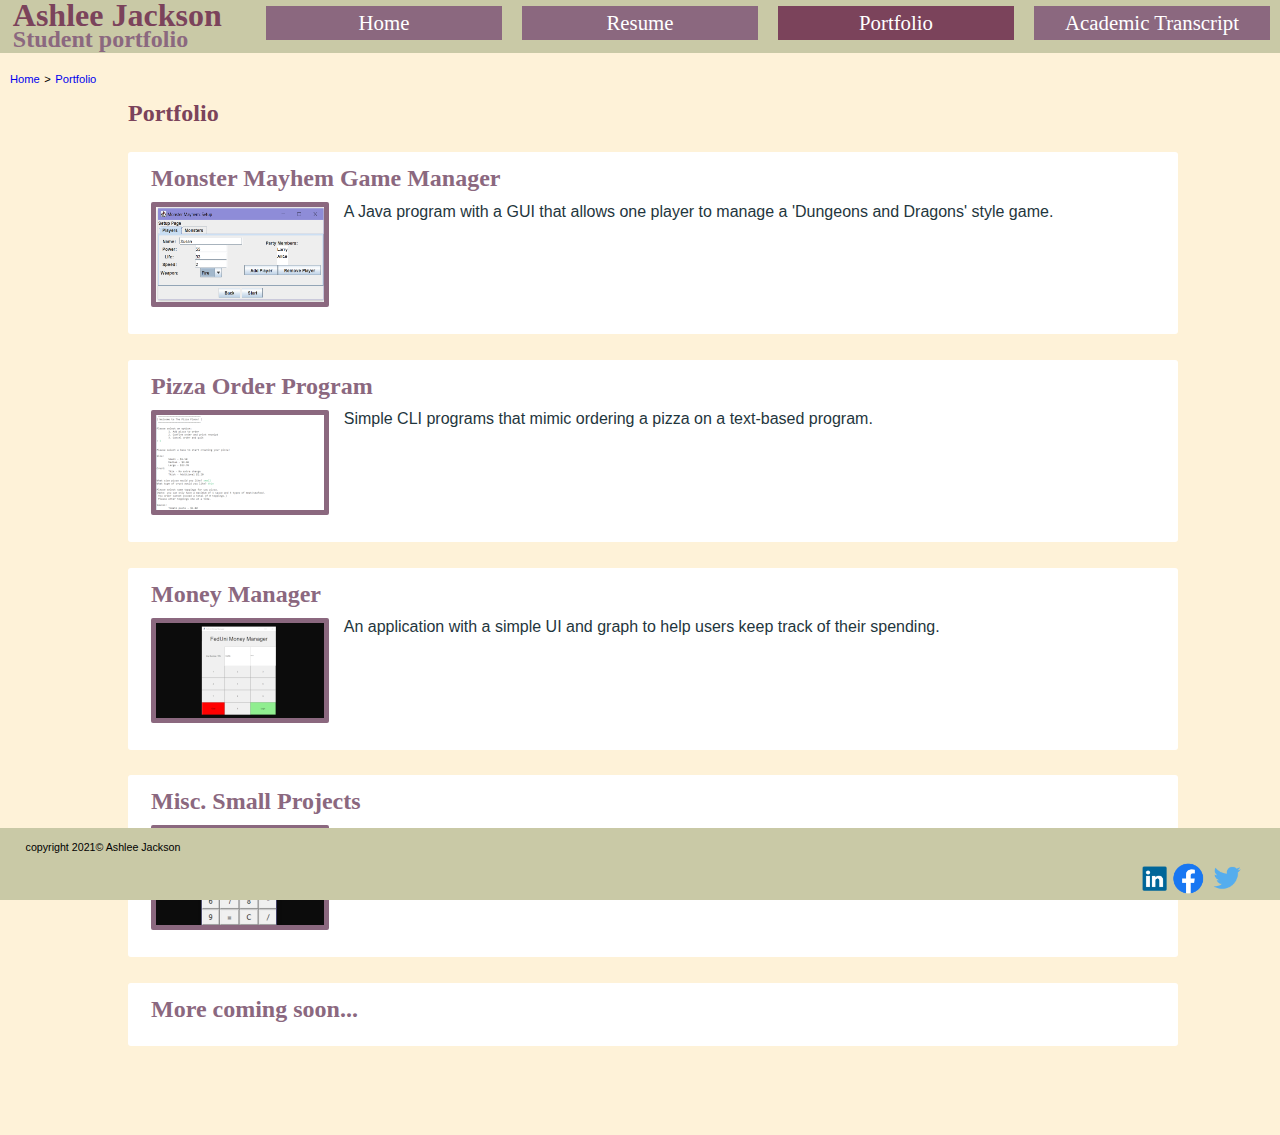
==== portfolio.html @ 90ecbab5 "Add files via upload" ====
<!DOCTYPE html>
<html>
<head>
	<meta= charset="UTF-8">
	<title>Portfolio</title>
	<link href="css\styleSheet1.css" rel="stylesheet" />
</head>
<body id="bodyExcludingIndex">
	<nav id="stickyNav">
	<header>
		<div id="onNavHeading">
			<h1>Ashlee Jackson</h1>
			<h2>Student portfolio</h2>
		</div>
	</header>
		<ul id="stickyMenu">
			<li><a href="index.html">Home</a></li>
			<li><a href="files\Resume.pdf">Resume</a></li>
			<li class="position"><a href="portfolio.html">Portfolio</a></li>
			<li><a id="stopOverflow" href="files\Transcript.pdf">Academic Transcript</a></li>
		</ul>
	</nav>
	<ul class="breadcrumb">
		<li><a href="index.html">Home</a></li>
		<li>></li>
		<li><a href="portfolio.html">Portfolio</a></li>
	</ul>
	<h2 id="projectHeading">Portfolio</h2>
	<section id="projectsList">
		<a href="projMonsterMayhem.html">
			<div class="projectItem">
				<h2>Monster Mayhem Game Manager</h2>
				<img src="images\monsterMayhem.png" alt="Text-based Pizza Order CLI program" height="95" width="168"/>
				<article>A Java program with a GUI that allows one player to manage a 'Dungeons and Dragons' style game.</article>
			</div>
		</a>
		<a href="projPizza.html">
			<div class="projectItem">
				<h2>Pizza Order Program</h2>
				<img src="images\pizzaProgramJavaThumbnail.png" alt="Text-based Pizza Order CLI program" height="95" width="168"/>
				<article>Simple CLI programs that mimic ordering a pizza on a text-based program.</article>
			</div>
		</a>
		<a href="projMoneyManager.html">
			<div class="projectItem">
				<h2>Money Manager</h2>
				<img src="images\moneyManagerThumbnail.png" alt="Money Manager UI Image" height="95" width="168"/>
				<article>An application with a simple UI and graph to help users keep track of their spending.</article>
			</div>
		</a>
		<a href="projMisc.html">
			<div class="projectItem">
				<h2>Misc. Small Projects</h2>
				<img src="images\pythonCalculatorThumbnail.png" alt="Project3Img" height="95" width="168"/>
				<article>A collection of various smaller projects, such as a Python calculator application.</article>
			</div>
		</a>
		<div class="projectItem">
			<h2>More coming soon...</h2>
		</div>
	</section>
	<footer>
		<div id="copyright">
			<p>copyright 2021&copy; Ashlee Jackson</p>
		</div>
		<div id="socialMediaLinks">
			<a href="https://www.linkedin.com/in/ashlee-jackson-954596226/" target="_blank" id="linkedin"><img src="images\LinkedinScaled.png" alt="LinkedIn Logo" width="25" height="25"/></a>
			<a href="https://www.facebook.com/ashlee.jackson.359778/" target="_blank" id="facebook"><img src="images\FacebookScaled.png" alt="Facebook Logo" width="35" height="35"/></a>
			<a href="https://twitter.com/FloralManatee" target="_blank" id="twitter"><img src="images\TwitterScaled.png" alt="Twitter Logo" width="40" height="40"/></a>
		</div>
	</footer>
</body>
</html>
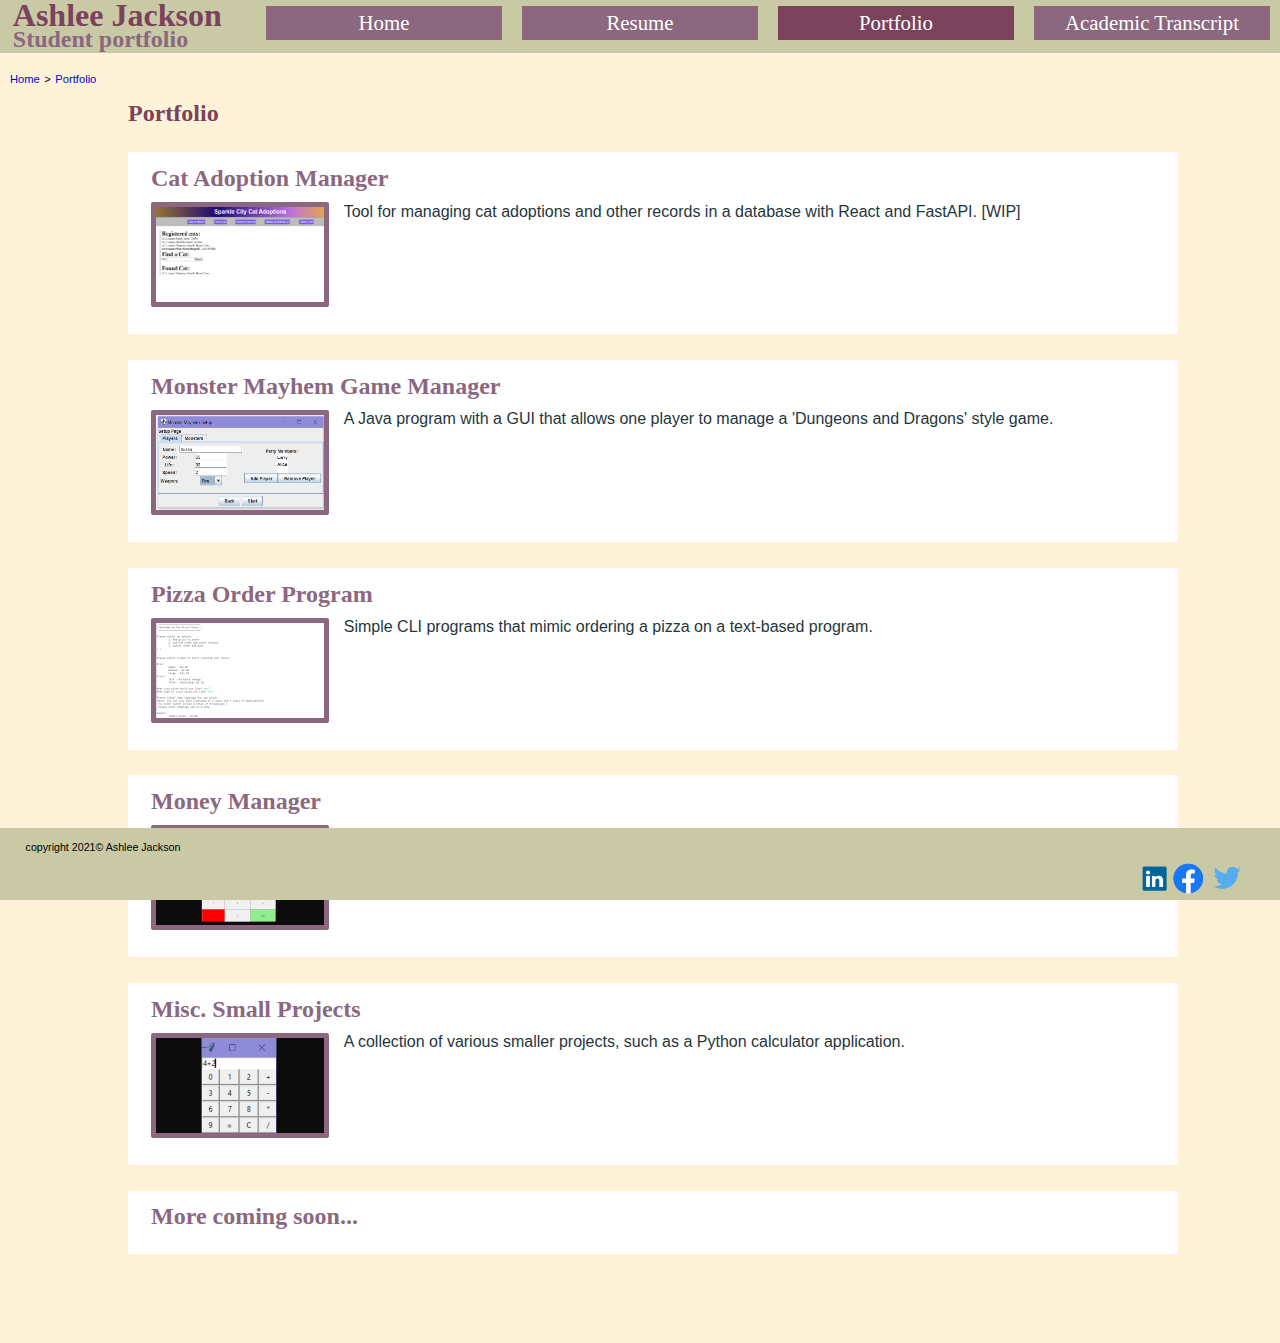
==== commit 08097c29: "Update Portfolio" ====
--- a/portfolio.html
+++ b/portfolio.html
@@ -27,6 +27,13 @@
 	</ul>
 	<h2 id="projectHeading">Portfolio</h2>
 	<section id="projectsList">
+		<a href="projCatsMan.html">
+			<div class="projectItem">
+				<h2>Cat Adoption Manager</h2>
+				<img src="images\catsFront.png" alt="UI view for Cat Manager" height="95" width="168"/>
+				<article>Tool for managing cat adoptions and other records in a database with React and FastAPI. [WIP]</article>
+			</div>
+		</a>
 		<a href="projMonsterMayhem.html">
 			<div class="projectItem">
 				<h2>Monster Mayhem Game Manager</h2>
